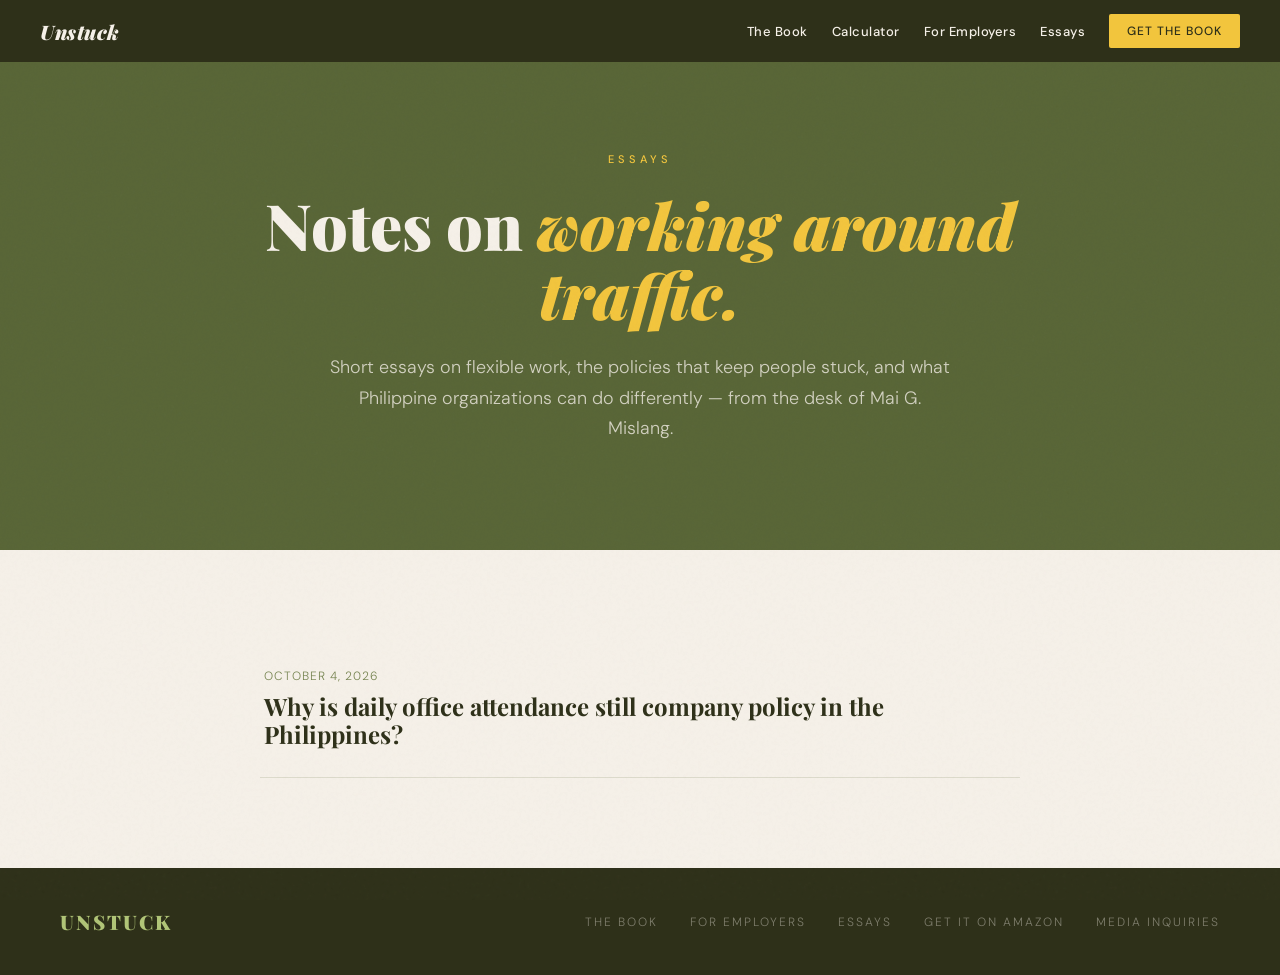
==== essays/index.html @ d2262bc2 "Add Flexible Work Pilot, essays; remove free tools; SEO/structured data - Add program.html (Flexible" ====
<!DOCTYPE html>
<html lang="en">
<head>
<!-- Google Analytics -->
<script async src="https://www.googletagmanager.com/gtag/js?id=G-F6GE5M65Z4"></script>
<script>
  window.dataLayer = window.dataLayer || [];
  function gtag(){dataLayer.push(arguments);}
  gtag('js', new Date());
  gtag('config', 'G-F6GE5M65Z4');
</script>

<meta charset="UTF-8">
<meta name="viewport" content="width=device-width, initial-scale=1.0">
<title>Essays on Flexible Work in the Philippines | Unstuck</title>

<meta name="description" content="Short essays on flexible work, alternative work arrangements, and the human cost of the commute in the Philippines — from Mai G. Mislang, author of Unstuck.">
<meta name="author" content="Mai G. Mislang">
<meta name="robots" content="index, follow">
<meta name="theme-color" content="#586536">
<link rel="canonical" href="https://workaroundtraffic.com/essays/">
<link rel="icon" href="data:image/svg+xml,<svg xmlns='http://www.w3.org/2000/svg' viewBox='0 0 100 100'><rect width='100' height='100' rx='20' fill='%23586536'/><circle cx='50' cy='50' r='26' fill='%23F2C53D'/></svg>">

<meta property="og:type" content="website">
<meta property="og:title" content="Essays on Flexible Work in the Philippines | Unstuck">
<meta property="og:description" content="Short essays on flexible work and the human cost of the commute, from the author of Unstuck.">
<meta property="og:url" content="https://workaroundtraffic.com/essays/">
<meta property="og:site_name" content="Unstuck by Mai G. Mislang">
<meta property="og:locale" content="en_PH">
<meta property="og:image" content="https://workaroundtraffic.com/cover.jpg">

<link href="https://fonts.googleapis.com/css2?family=Playfair+Display:ital,wght@0,700;0,900;1,700&family=DM+Serif+Display:ital@0;1&family=DM+Sans:wght@300;400;500&display=swap" rel="stylesheet">
<link rel="stylesheet" href="../styles.css">
</head>
<body>

<!-- SITE NAV -->
<nav class="site-nav">
  <a href="../index.html" class="nav-brand">Unstuck</a>
  <div class="nav-links">
    <a href="../index.html">The Book</a>
    <a href="../index.html#calculator">Calculator</a>
    <a href="../program.html">For Employers</a>
    <a href="index.html" aria-current="page">Essays</a>
    <a href="https://www.amazon.com/dp/B0GYHN6D1D" class="nav-cta" target="_blank" rel="noopener">Get the Book</a>
  </div>
</nav>

<!-- HERO -->
<header class="page-hero">
  <p class="page-eyebrow">Essays</p>
  <h1>Notes on <em>working around traffic.</em></h1>
  <p class="page-sub">Short essays on flexible work, the policies that keep people stuck, and what Philippine organizations can do differently — from the desk of Mai G. Mislang.</p>
</header>

<!-- ESSAY LIST -->
<section class="prog-section">
  <div class="essay-list">
    <a class="essay-card reveal" href="why-is-daily-office-attendance-still-company-policy.html">
      <div class="essay-date">October 4, 2026</div>
      <h2>Why is daily office attendance still company policy in the Philippines?</h2>
    </a>
    <!-- Add new essay cards here, newest first -->
  </div>
</section>

<!-- FOOTER -->
<footer>
  <div class="footer-logo">UNSTUCK</div>
  <nav class="footer-links">
    <a href="../index.html">The Book</a>
    <a href="../program.html">For Employers</a>
    <a href="index.html">Essays</a>
    <a href="https://www.amazon.com/dp/B0GYHN6D1D" target="_blank" rel="noopener">Get it on Amazon</a>
    <a href="mailto:hello@workaroundtraffic.com">Media Inquiries</a>
  </nav>
</footer>

<script>
  const reveals = document.querySelectorAll('.reveal');
  const observer = new IntersectionObserver((entries) => {
    entries.forEach((entry, i) => {
      if (entry.isIntersecting) {
        setTimeout(() => entry.target.classList.add('visible'), i * 80);
        observer.unobserve(entry.target);
      }
    });
  }, { threshold: 0.1 });
  reveals.forEach(el => observer.observe(el));
</script>
</body>
</html>
---- styles.css ----
:root {
    --lime: #B0C477;
    --olive: #586536;
    --mid: #768450;
    --cream: #F5F0E8;
    --dark: #2E3019;
    --yellow: #F2C53D;
    --yellow-dark: #e0b223;
  }

  *, *::before, *::after { box-sizing: border-box; margin: 0; padding: 0; }

  html { scroll-behavior: smooth; }

  body {
    background: var(--cream);
    color: var(--dark);
    font-family: 'DM Sans', sans-serif;
    font-weight: 300;
    overflow-x: hidden;
  }

  /* ── NOISE TEXTURE OVERLAY ── */
  body::before {
    content: '';
    position: fixed; inset: 0;
    background-image: url("data:image/svg+xml,%3Csvg viewBox='0 0 256 256' xmlns='http://www.w3.org/2000/svg'%3E%3Cfilter id='noise'%3E%3CfeTurbulence type='fractalNoise' baseFrequency='0.9' numOctaves='4' stitchTiles='stitch'/%3E%3C/filter%3E%3Crect width='100%25' height='100%25' filter='url(%23noise)' opacity='0.04'/%3E%3C/svg%3E");
    pointer-events: none; z-index: 999; opacity: 0.5;
  }

  /* ── HERO ── */
  .hero {
    min-height: 100vh;
    background: var(--olive);
    display: grid;
    grid-template-columns: 1fr 1fr;
    position: relative;
    overflow: visible;
  }

  .hero-left {
    padding: 80px 60px;
    display: flex;
    flex-direction: column;
    justify-content: center;
    position: relative;
    z-index: 2;
  }

  .hero-eyebrow {
    font-family: 'DM Sans', sans-serif;
    font-size: 11px;
    font-weight: 500;
    letter-spacing: 4px;
    text-transform: uppercase;
    color: var(--lime);
    margin-bottom: 32px;
    opacity: 0;
    animation: fadeUp 0.8s ease 0.2s forwards;
  }

  .hero-title {
    font-family: 'Playfair Display', serif;
    font-size: clamp(72px, 9vw, 130px);
    font-weight: 900;
    font-style: italic;
    line-height: 0.9;
    color: var(--lime);
    margin-bottom: 8px;
    opacity: 0;
    animation: fadeUp 0.8s ease 0.4s forwards;
  }

  .hero-title em {
    font-style: italic;
    color: var(--lime);
    display: block;
  }

  .hero-subtitle {
    font-family: 'DM Sans', sans-serif;
    font-size: clamp(13px, 1.2vw, 15px);
    font-weight: 300;
    color: rgba(245,240,232,0.7);
    line-height: 1.7;
    max-width: 380px;
    margin: 32px 0 48px;
    opacity: 0;
    animation: fadeUp 0.8s ease 0.6s forwards;
  }

  .hero-cta {
    display: flex;
    gap: 16px;
    flex-wrap: wrap;
    opacity: 0;
    animation: fadeUp 0.8s ease 0.8s forwards;
  }

  .btn-primary {
    background: var(--lime);
    color: var(--dark);
    padding: 16px 36px;
    font-family: 'DM Sans', sans-serif;
    font-size: 13px;
    font-weight: 500;
    letter-spacing: 1px;
    text-transform: uppercase;
    text-decoration: none;
    border: none;
    cursor: pointer;
    transition: background 0.2s, transform 0.2s;
    display: inline-block;
  }
  .btn-primary:hover { background: #c8dc85; transform: translateY(-2px); }

  .btn-secondary {
    background: transparent;
    color: var(--cream);
    padding: 16px 36px;
    font-family: 'DM Sans', sans-serif;
    font-size: 13px;
    font-weight: 500;
    letter-spacing: 1px;
    text-transform: uppercase;
    text-decoration: none;
    border: 1px solid rgba(245,240,232,0.3);
    cursor: pointer;
    transition: border-color 0.2s, transform 0.2s;
    display: inline-block;
  }
  .btn-secondary:hover { border-color: var(--lime); transform: translateY(-2px); }

  .hero-right {
    position: relative;
    display: flex;
    align-items: flex-end;
    justify-content: center;
    overflow: visible;
    padding-bottom: 0;
    z-index: 3;
  }

  /* Book mockup */
  .book-wrap {
    position: relative;
    z-index: 2;
    opacity: 0;
    animation: bookIn 1s ease 0.5s forwards;
    padding-bottom: 60px;
  }

  @keyframes bookIn {
    from { opacity: 0; transform: translateY(60px) rotate(-3deg); }
    to   { opacity: 1; transform: translateY(-30px) rotate(-3deg); }
  }

  .book {
    width: 220px;
    height: 320px;
    background: var(--lime);
    position: relative;
    box-shadow: 20px 20px 60px rgba(0,0,0,0.4), -4px 0 0 #9aab62, inset -3px 0 6px rgba(0,0,0,0.1);
    display: flex;
    flex-direction: column;
    align-items: center;
    justify-content: center;
    padding: 24px;
  }

  .book::before {
    content: '';
    position: absolute;
    left: 0; top: 0; bottom: 0;
    width: 16px;
    background: linear-gradient(to right, #8fa055, var(--lime));
    box-shadow: inset -2px 0 4px rgba(0,0,0,0.15);
  }

  .book-inner-title {
    font-family: 'Playfair Display', serif;
    font-size: 36px;
    font-weight: 900;
    color: var(--olive);
    line-height: 0.9;
    text-align: center;
    margin-bottom: 8px;
  }
  .book-inner-line {
    width: 40px; height: 2px;
    background: var(--olive);
    margin: 12px auto;
  }
  .book-inner-sub {
    font-family: 'DM Sans', sans-serif;
    font-size: 8px;
    font-weight: 500;
    letter-spacing: 2px;
    text-transform: uppercase;
    color: var(--olive);
    text-align: center;
    line-height: 1.6;
    opacity: 0.8;
  }

  /* BG decorative circles */
  .hero-circle {
    position: absolute;
    border-radius: 50%;
    opacity: 0.06;
    background: var(--lime);
  }
  .hero-circle.c1 { width: 600px; height: 600px; right: -200px; top: -200px; }
  .hero-circle.c2 { width: 300px; height: 300px; right: 100px; bottom: -100px; opacity: 0.04; }

  /* ── TAGLINE BAND ── */
  .band {
    background: var(--lime);
    padding: 20px 0;
    overflow: hidden;
    white-space: nowrap;
  }
  .band-track {
    display: inline-flex;
    animation: ticker 25s linear infinite;
  }
  .band-item {
    font-family: 'Playfair Display', serif;
    font-size: 15px;
    font-style: italic;
    color: var(--olive);
    padding: 0 48px;
  }
  .band-dot {
    color: var(--olive);
    opacity: 0.5;
  }
  @keyframes ticker {
    from { transform: translateX(0); }
    to   { transform: translateX(-50%); }
  }

  .section-label {
    font-size: 10px;
    font-weight: 500;
    letter-spacing: 4px;
    text-transform: uppercase;
    color: var(--mid);
    margin-bottom: 20px;
  }

  /* ── WHAT THE BOOK DOES ── */
  .features {
    background: var(--dark);
    padding: 100px 60px;
  }

  .features-inner {
    max-width: 1100px;
    margin: 0 auto;
  }

  .features-header {
    display: grid;
    grid-template-columns: 1fr 2fr;
    gap: 60px;
    margin-bottom: 80px;
    align-items: end;
  }

  .features-title {
    font-family: 'Playfair Display', serif;
    font-size: clamp(36px, 4vw, 56px);
    font-weight: 700;
    color: var(--cream);
    line-height: 1.1;
  }

  .features-intro {
    font-size: 16px;
    line-height: 1.8;
    color: rgba(245,240,232,0.6);
  }

  .features-grid {
    display: grid;
    grid-template-columns: repeat(3, 1fr);
    gap: 2px;
  }

  .feature-card {
    background: rgba(176,196,119,0.06);
    border: 1px solid rgba(176,196,119,0.12);
    padding: 40px 32px;
    transition: background 0.3s;
  }
  .feature-card:hover { background: rgba(176,196,119,0.12); }

  .feature-num {
    font-family: 'Playfair Display', serif;
    font-size: 48px;
    font-weight: 900;
    color: rgba(176,196,119,0.2);
    line-height: 1;
    margin-bottom: 16px;
  }

  .feature-title {
    font-family: 'DM Serif Display', serif;
    font-size: 20px;
    color: var(--lime);
    margin-bottom: 12px;
  }

  .feature-desc {
    font-size: 14px;
    line-height: 1.7;
    color: rgba(245,240,232,0.5);
  }

  /* ── FOR WHOM ── */
  .audience {
    padding: 60px 60px 100px;
    max-width: 1100px;
    margin: 0 auto;
  }

  .audience-header {
    text-align: center;
    margin-bottom: 60px;
  }

  .audience-title {
    font-family: 'Playfair Display', serif;
    font-size: clamp(32px, 4vw, 52px);
    font-weight: 900;
    color: var(--olive);
    margin-top: 12px;
  }

  .audience-grid {
    display: grid;
    grid-template-columns: repeat(3, 1fr);
    gap: 24px;
  }

  .audience-card {
    border: 1px solid rgba(88,101,54,0.2);
    padding: 36px 28px;
    position: relative;
    transition: border-color 0.3s, transform 0.3s;
  }
  .audience-card:hover { border-color: var(--mid); transform: translateY(-4px); }

  .audience-card-label {
    font-size: 10px;
    letter-spacing: 3px;
    text-transform: uppercase;
    color: var(--mid);
    margin-bottom: 12px;
    font-weight: 500;
  }

  .audience-card-title {
    font-family: 'DM Serif Display', serif;
    font-size: 22px;
    color: var(--olive);
    margin-bottom: 12px;
  }

  .audience-card-body {
    font-size: 14px;
    line-height: 1.7;
    color: #5a5a4a;
  }

  /* ── GET THE BOOK ── */
  .get-book {
    background: var(--olive);
    padding: 100px 60px;
    text-align: center;
    position: relative;
    overflow: hidden;
  }

  .get-book::before {
    content: 'UNSTUCK';
    position: absolute;
    font-family: 'Playfair Display', serif;
    font-size: 220px;
    font-weight: 900;
    color: rgba(176,196,119,0.05);
    top: 50%; left: 50%;
    transform: translate(-50%,-50%);
    white-space: nowrap;
    pointer-events: none;
  }

  .get-book-label { color: var(--lime); margin-bottom: 12px; font-size: 10px; letter-spacing: 4px; text-transform: uppercase; font-weight: 500; }

  .get-book-title {
    font-family: 'Playfair Display', serif;
    font-size: clamp(32px, 5vw, 64px);
    font-weight: 900;
    color: var(--cream);
    max-width: 700px;
    margin: 0 auto 16px;
    line-height: 1.1;
  }

  .get-book-title em { font-style: italic; color: var(--lime); }

  .get-book-sub {
    font-size: 15px;
    color: rgba(245,240,232,0.6);
    max-width: 480px;
    margin: 0 auto 48px;
    line-height: 1.7;
  }

  .get-book-buttons {
    display: flex;
    gap: 16px;
    justify-content: center;
    flex-wrap: wrap;
    position: relative; z-index: 1;
  }

  /* ── NEWSLETTER SIGNUP ── */
  .newsletter {
    background: var(--cream);
    padding: 80px 60px;
    border-top: 1px solid rgba(88,101,54,0.15);
  }

  .newsletter-inner {
    max-width: 560px;
    margin: 0 auto;
    text-align: center;
  }

  .newsletter-title {
    font-family: 'DM Serif Display', serif;
    font-size: 30px;
    color: var(--olive);
    margin-bottom: 8px;
  }

  .newsletter-sub {
    font-size: 14px;
    color: #6a6a5a;
    margin-bottom: 28px;
    line-height: 1.6;
  }

  .email-row {
    display: flex;
    gap: 0;
    max-width: 420px;
    margin: 0 auto;
  }

  .email-input {
    flex: 1;
    padding: 16px 20px;
    border: 1px solid rgba(88,101,54,0.3);
    border-right: none;
    background: white;
    font-family: 'DM Sans', sans-serif;
    font-size: 14px;
    color: var(--dark);
    outline: none;
  }
  .email-input:focus { border-color: var(--mid); }

  .email-btn {
    padding: 16px 24px;
    background: var(--olive);
    color: var(--cream);
    font-family: 'DM Sans', sans-serif;
    font-size: 12px;
    font-weight: 500;
    letter-spacing: 1px;
    text-transform: uppercase;
    border: none;
    cursor: pointer;
    transition: background 0.2s;
  }
  .email-btn:hover { background: var(--mid); }

  /* ── FOOTER ── */
  footer {
    background: var(--dark);
    padding: 40px 60px;
    display: flex;
    align-items: center;
    justify-content: space-between;
  }

  .footer-logo {
    font-family: 'Playfair Display', serif;
    font-size: 20px;
    font-weight: 900;
    color: var(--lime);
    letter-spacing: 2px;
  }

  .footer-links {
    display: flex;
    gap: 32px;
  }

  .footer-links a {
    font-size: 12px;
    letter-spacing: 2px;
    text-transform: uppercase;
    color: rgba(245,240,232,0.4);
    text-decoration: none;
    transition: color 0.2s;
  }
  .footer-links a:hover { color: var(--lime); }

  /* ── BANDWIDTH TAX CALCULATOR ── */
  .calculator {
    background: var(--cream);
    padding: 80px 60px 60px;
    border-top: 1px solid rgba(88,101,54,0.12);
  }

  .calc-inner {
    max-width: 860px;
    margin: 0 auto;
  }

  .calc-header {
    text-align: center;
    margin-bottom: 56px;
  }

  .calc-title {
    font-family: 'Playfair Display', serif;
    font-size: clamp(32px, 4vw, 52px);
    font-weight: 900;
    color: var(--olive);
    line-height: 1.1;
    margin: 12px 0 16px;
  }

  .calc-title em { font-style: italic; color: var(--mid); }

  .calc-subtitle {
    font-size: 16px;
    line-height: 1.7;
    color: #5a5a4a;
    max-width: 560px;
    margin: 0 auto;
  }

  .calc-card {
    background: white;
    border: 1px solid rgba(88,101,54,0.15);
    padding: 56px 56px 40px;
    box-shadow: 0 4px 40px rgba(46,48,25,0.06);
  }

  .calc-field {
    margin-bottom: 44px;
  }

  .calc-label {
    display: flex;
    align-items: flex-start;
    gap: 16px;
    font-family: 'DM Serif Display', serif;
    font-size: 18px;
    color: var(--dark);
    margin-bottom: 20px;
    line-height: 1.4;
    cursor: default;
  }

  .calc-num {
    font-family: 'Playfair Display', serif;
    font-size: 13px;
    font-weight: 900;
    color: white;
    background: var(--olive);
    width: 28px; height: 28px;
    border-radius: 50%;
    display: flex; align-items: center; justify-content: center;
    flex-shrink: 0;
    margin-top: 2px;
    letter-spacing: 0;
  }

  .calc-slider-wrap {
    display: flex;
    align-items: center;
    gap: 20px;
  }

  .calc-slider {
    flex: 1;
    -webkit-appearance: none;
    appearance: none;
    height: 4px;
    background: rgba(88,101,54,0.15);
    border-radius: 2px;
    outline: none;
    cursor: pointer;
  }

  .calc-slider::-webkit-slider-thumb {
    -webkit-appearance: none;
    width: 22px; height: 22px;
    border-radius: 50%;
    background: var(--olive);
    cursor: pointer;
    transition: background 0.2s, transform 0.2s;
    box-shadow: 0 2px 8px rgba(88,101,54,0.3);
  }

  .calc-slider::-webkit-slider-thumb:hover {
    background: var(--mid);
    transform: scale(1.2);
  }

  .calc-slider::-moz-range-thumb {
    width: 22px; height: 22px;
    border-radius: 50%;
    background: var(--olive);
    cursor: pointer;
    border: none;
  }

  .calc-slider-value {
    font-family: 'Playfair Display', serif;
    font-size: 22px;
    font-weight: 700;
    color: var(--olive);
    min-width: 72px;
    text-align: right;
  }

  .calc-hint {
    font-size: 12px;
    color: rgba(88,101,54,0.5);
    margin-top: 8px;
    padding-left: 44px;
    font-style: italic;
  }

  .calc-btn {
    width: 100%;
    padding: 20px;
    background: var(--olive);
    color: var(--cream);
    font-family: 'DM Sans', sans-serif;
    font-size: 14px;
    font-weight: 500;
    letter-spacing: 2px;
    text-transform: uppercase;
    border: none;
    cursor: pointer;
    transition: background 0.2s, transform 0.2s;
    margin-top: 8px;
  }
  .calc-btn:hover { background: var(--mid); transform: translateY(-2px); }

  /* RESULT */
  .calc-result {
    display: none;
    margin-top: 48px;
    padding-top: 48px;
    border-top: 1px solid rgba(88,101,54,0.12);
    animation: fadeUp 0.6s ease forwards;
  }

  .calc-result.visible { display: block; }

  .result-gauge {
    margin-bottom: 32px;
  }

  .gauge-track {
    height: 12px;
    background: rgba(88,101,54,0.1);
    border-radius: 6px;
    overflow: hidden;
    margin-bottom: 8px;
  }

  .gauge-fill {
    height: 100%;
    border-radius: 6px;
    transition: width 1s ease, background 1s ease;
    width: 0%;
  }

  .gauge-labels {
    display: flex;
    justify-content: space-between;
    font-size: 10px;
    letter-spacing: 2px;
    text-transform: uppercase;
    color: rgba(88,101,54,0.4);
    font-weight: 500;
  }

  .result-status {
    font-family: 'Playfair Display', serif;
    font-size: clamp(28px, 4vw, 44px);
    font-weight: 900;
    margin-bottom: 16px;
    line-height: 1.1;
  }

  .result-numbers {
    display: flex;
    gap: 32px;
    margin-bottom: 24px;
    flex-wrap: wrap;
  }

  .result-stat {
    text-align: center;
    padding: 16px 24px;
    background: rgba(88,101,54,0.05);
    border: 1px solid rgba(88,101,54,0.1);
    min-width: 120px;
  }

  .result-stat-num {
    font-family: 'Playfair Display', serif;
    font-size: 32px;
    font-weight: 900;
    color: var(--olive);
    display: block;
  }

  .result-stat-label {
    font-size: 10px;
    letter-spacing: 2px;
    text-transform: uppercase;
    color: rgba(88,101,54,0.5);
    margin-top: 4px;
    display: block;
  }

  .result-message {
    font-size: 16px;
    line-height: 1.8;
    color: #4a4a3a;
    max-width: 640px;
  }

  .result-message strong { color: var(--olive); font-weight: 500; }

  @media (max-width: 900px) {
    .calculator { padding: 80px 32px; }
    .calc-card { padding: 36px 28px; }
    .calc-label { font-size: 16px; }
    .result-numbers { gap: 16px; }
  }

  /* ── ANIMATIONS ── */
  @keyframes fadeUp {
    from { opacity: 0; transform: translateY(24px); }
    to   { opacity: 1; transform: translateY(0); }
  }

  /* Scroll reveal */
  .reveal {
    opacity: 0;
    transform: translateY(32px);
    transition: opacity 0.7s ease, transform 0.7s ease;
  }
  .reveal.visible { opacity: 1; transform: translateY(0); }

  /* ── YELLOW BUTTON (free-tools motif) ── */
  .btn-yellow {
    background: var(--yellow);
    color: var(--dark);
    padding: 18px 42px;
    font-family: 'DM Sans', sans-serif;
    font-size: 14px;
    font-weight: 500;
    letter-spacing: 1px;
    text-transform: uppercase;
    text-decoration: none;
    border: none;
    cursor: pointer;
    display: inline-block;
    border-radius: 2px;
    box-shadow: 0 10px 30px rgba(242,197,61,0.3);
    transition: background 0.2s, transform 0.2s, box-shadow 0.2s;
  }
  .btn-yellow:hover { background: var(--yellow-dark); transform: translateY(-2px); box-shadow: 0 14px 36px rgba(242,197,61,0.42); }

  /* ── TOOLS BRIDGE ── */
  .tools-bridge {
    background: var(--cream);
    padding: 100px 60px;
    text-align: center;
    border-top: 1px solid rgba(88,101,54,0.12);
  }
  .tools-bridge-inner { max-width: 640px; margin: 0 auto; }
  .tools-bridge-label {
    font-size: 10px; font-weight: 500; letter-spacing: 4px;
    text-transform: uppercase; color: var(--mid); margin-bottom: 20px;
  }
  .tools-bridge-title {
    font-family: 'Playfair Display', serif;
    font-size: clamp(30px, 4.5vw, 54px);
    font-weight: 900; line-height: 1.08; color: var(--dark);
    margin-bottom: 24px;
  }
  .tools-bridge-title em { font-style: italic; color: var(--olive); }
  .tools-bridge-copy {
    font-size: 16px; line-height: 1.75; color: #555;
    max-width: 540px; margin: 0 auto 40px;
  }

  /* ── FAQ (SEO/GEO) ── */
  .faq { background: var(--dark); padding: 100px 60px; }
  .faq-inner { max-width: 760px; margin: 0 auto; }
  .faq-label { color: var(--lime); font-size: 10px; letter-spacing: 4px; text-transform: uppercase; font-weight: 500; margin-bottom: 16px; text-align: center; }
  .faq-title {
    font-family: 'Playfair Display', serif; font-weight: 900;
    font-size: clamp(28px, 4vw, 48px); color: var(--cream);
    text-align: center; margin-bottom: 48px;
  }
  .faq-item { border-bottom: 1px solid rgba(245,240,232,0.14); padding: 26px 0; }
  .faq-q {
    font-family: 'DM Sans', sans-serif; font-size: 18px; font-weight: 500;
    color: var(--lime); margin-bottom: 12px;
  }
  .faq-a { font-size: 15px; line-height: 1.75; color: rgba(245,240,232,0.72); }
  .faq-a a { color: var(--lime); text-decoration: underline; text-underline-offset: 3px; }

  /* ── RESPONSIVE ── */
  @media (max-width: 900px) {
    .hero { grid-template-columns: 1fr; }
    .hero-right { min-height: 260px; }
    .hero-left { padding: 80px 32px; }
    .features { padding: 80px 32px; }
    .features-header { grid-template-columns: 1fr; }
    .features-grid { grid-template-columns: 1fr; }
    .audience { padding: 80px 32px; }
    .audience-grid { grid-template-columns: 1fr; }
    .get-book { padding: 80px 32px; }
    .tools-bridge { padding: 80px 28px; }
    .faq { padding: 80px 28px; }
    .newsletter { padding: 60px 32px; }
    footer { flex-direction: column; gap: 24px; text-align: center; }
    .footer-links { justify-content: center; }
  }


/* ============================================================
   ADDED: site nav, program page, waitlist form, essays
   ============================================================ */

/* ---- Site nav (For Employers / cross-page) ---- */
.site-nav { display:flex; align-items:center; justify-content:space-between; gap:16px; padding:14px 40px; background:var(--dark); position:sticky; top:0; z-index:999; }
.site-nav .nav-brand { font-family:'Playfair Display',serif; font-style:italic; font-weight:900; font-size:20px; color:var(--cream); text-decoration:none; letter-spacing:0.5px; }
.site-nav .nav-links { display:flex; align-items:center; gap:24px; flex-wrap:wrap; justify-content:center; }
.site-nav .nav-links a { font-family:'DM Sans',sans-serif; font-size:13px; font-weight:500; letter-spacing:0.5px; color:var(--cream); text-decoration:none; transition:color 0.2s; }
.site-nav .nav-links a:hover { color:var(--lime); }
.site-nav .nav-links a.nav-cta { background:var(--yellow); color:var(--dark); padding:9px 18px; border-radius:2px; text-transform:uppercase; font-size:12px; letter-spacing:1px; }
.site-nav .nav-links a.nav-cta:hover { background:var(--yellow-dark); color:var(--dark); transform:translateY(-1px); }
@media (max-width:760px){ .site-nav{ flex-direction:column; gap:10px; padding:12px 20px; } .site-nav .nav-links{ gap:14px; } }

/* ---- Generic centered page hero (program, essays) ---- */
.page-hero { background:var(--olive); padding:90px 40px 70px; text-align:center; position:relative; overflow:hidden; }
.page-hero .page-eyebrow { font-family:'DM Sans',sans-serif; font-size:11px; font-weight:500; letter-spacing:4px; text-transform:uppercase; color:var(--yellow); margin-bottom:24px; }
.page-hero h1 { font-family:'Playfair Display',serif; font-weight:900; font-size:clamp(34px,5.5vw,64px); line-height:1.08; color:var(--cream); max-width:860px; margin:0 auto 24px; }
.page-hero h1 em { font-style:italic; color:var(--yellow); }
.page-hero .page-sub { font-size:clamp(15px,1.4vw,18px); line-height:1.7; color:rgba(245,240,232,0.78); max-width:620px; margin:0 auto 36px; }

/* ---- Program sections ---- */
.prog-section { padding:90px 60px; }
.prog-section.alt { background:var(--cream); }
.prog-section.dark { background:var(--dark); }
.prog-inner { max-width:1100px; margin:0 auto; }
.prog-inner.narrow { max-width:760px; }
.prog-head { text-align:center; margin-bottom:56px; }
.prog-head h2 { font-family:'Playfair Display',serif; font-weight:900; font-size:clamp(28px,4vw,46px); line-height:1.1; color:var(--dark); margin-bottom:16px; }
.prog-section.dark .prog-head h2 { color:var(--cream); }
.prog-head h2 em { font-style:italic; color:var(--olive); }
.prog-section.dark .prog-head h2 em { color:var(--lime); }
.prog-head p { font-size:16px; line-height:1.7; color:#555; max-width:620px; margin:0 auto; }

/* Who it is for (3 cards) */
.who-grid { display:grid; grid-template-columns:repeat(3,1fr); gap:24px; }
.who-card { background:var(--cream); border:1px solid rgba(88,101,54,0.14); border-radius:4px; padding:34px 30px; transition:transform 0.2s, border-color 0.2s; }
.prog-section.alt .who-card { background:#fff; }
.who-card:hover { transform:translateY(-4px); border-color:var(--mid); }
.who-card .who-label { font-family:'DM Sans',sans-serif; font-size:10px; font-weight:500; letter-spacing:3px; text-transform:uppercase; color:var(--mid); margin-bottom:12px; }
.who-card h3 { font-family:'Playfair Display',serif; font-weight:900; font-size:22px; color:var(--dark); margin-bottom:12px; }
.who-card p { font-size:14.5px; line-height:1.65; color:#555; }

/* What you leave with (numbered list) */
.leave-list { display:grid; grid-template-columns:repeat(2,1fr); gap:28px; }
.leave-item { display:grid; grid-template-columns:52px 1fr; gap:18px; align-items:start; }
.leave-num { font-family:'Playfair Display',serif; font-style:italic; font-weight:900; font-size:38px; color:var(--lime); line-height:1; }
.leave-item h3 { font-family:'DM Sans',sans-serif; font-size:17px; font-weight:500; color:var(--dark); margin-bottom:8px; }
.leave-item p { font-size:14.5px; line-height:1.65; color:#555; }

/* Formats (2 cards) */
.format-grid { display:grid; grid-template-columns:repeat(2,1fr); gap:24px; }
.format-card { background:#fff; border:1px solid rgba(88,101,54,0.16); border-top:5px solid var(--yellow); border-radius:4px; padding:40px 36px; display:flex; flex-direction:column; }
.format-card .format-tag { font-family:'DM Sans',sans-serif; font-size:10px; font-weight:500; letter-spacing:3px; text-transform:uppercase; color:var(--mid); margin-bottom:14px; }
.format-card h3 { font-family:'Playfair Display',serif; font-weight:900; font-size:26px; color:var(--dark); margin-bottom:10px; }
.format-card .format-meta { font-size:13px; color:var(--olive); font-weight:500; margin-bottom:18px; }
.format-card ul { list-style:none; margin:0 0 24px; padding:0; }
.format-card li { font-size:14.5px; line-height:1.5; color:#555; padding:8px 0 8px 24px; position:relative; border-bottom:1px solid rgba(88,101,54,0.08); }
.format-card li::before { content:'\2192'; position:absolute; left:0; color:var(--mid); }
.price-tbd { margin-top:auto; border:1px dashed var(--mid); border-radius:3px; padding:14px 18px; text-align:center; font-family:'DM Sans',sans-serif; font-size:13px; letter-spacing:0.5px; color:var(--olive); background:rgba(176,196,119,0.12); }
.price-tbd strong { display:block; font-size:11px; letter-spacing:2px; text-transform:uppercase; color:var(--mid); margin-bottom:4px; font-weight:500; }

/* ---- Waitlist form ---- */
.waitlist { background:var(--olive); padding:90px 40px; }
.waitlist-inner { max-width:640px; margin:0 auto; }
.waitlist-inner .prog-head h2 { color:var(--cream); }
.waitlist-inner .prog-head h2 em { color:var(--lime); }
.waitlist-inner .prog-head p { color:rgba(245,240,232,0.72); }
.waitlist-form { background:var(--cream); border-radius:6px; padding:40px; }
.wf-field { margin-bottom:22px; }
.wf-field label { display:block; font-family:'DM Sans',sans-serif; font-size:13px; font-weight:500; letter-spacing:0.5px; color:var(--dark); margin-bottom:8px; }
.wf-field .req { color:#c0392b; }
.wf-field input[type=text], .wf-field input[type=email], .wf-field select, .wf-field textarea {
  width:100%; font-family:'DM Sans',sans-serif; font-size:15px; color:var(--dark);
  background:#fff; border:1px solid rgba(88,101,54,0.3); border-radius:3px; padding:13px 14px; transition:border-color 0.2s; }
.wf-field input:focus, .wf-field select:focus, .wf-field textarea:focus { outline:none; border-color:var(--olive); }
.wf-field textarea { min-height:96px; resize:vertical; }
.wf-check-group { display:grid; grid-template-columns:repeat(2,1fr); gap:10px 20px; }
.wf-check { display:flex; align-items:flex-start; gap:10px; font-size:14px; color:var(--dark); font-weight:400; letter-spacing:0; }
.wf-check input { margin-top:3px; flex:0 0 auto; }
.wf-consent { display:flex; align-items:flex-start; gap:10px; font-size:13px; line-height:1.5; color:#444; }
.wf-consent input { margin-top:3px; flex:0 0 auto; }
.wf-hp { position:absolute; left:-9999px; width:1px; height:1px; overflow:hidden; }
.wf-submit { width:100%; margin-top:8px; background:var(--yellow); color:var(--dark); border:none; cursor:pointer; padding:17px; font-family:'DM Sans',sans-serif; font-size:14px; font-weight:500; letter-spacing:1px; text-transform:uppercase; border-radius:3px; box-shadow:0 10px 30px rgba(242,197,61,0.3); transition:background 0.2s, transform 0.2s; }
.wf-submit:hover { background:var(--yellow-dark); transform:translateY(-2px); }
.wf-submit:disabled { opacity:0.6; cursor:not-allowed; transform:none; }
.form-success { display:none; background:var(--cream); border-radius:6px; padding:48px 40px; text-align:center; }
.form-success.show { display:block; }
.form-success h3 { font-family:'Playfair Display',serif; font-weight:900; font-size:28px; color:var(--olive); margin-bottom:12px; }
.form-success p { font-size:15px; line-height:1.7; color:#555; }
.form-error { display:none; margin-top:14px; color:#c0392b; font-size:13.5px; text-align:center; }
.form-error.show { display:block; }
@media (max-width:760px){ .wf-check-group{ grid-template-columns:1fr; } .waitlist-form{ padding:28px 22px; } }

/* ---- Essays ---- */
.essay-list { max-width:760px; margin:0 auto; display:grid; gap:4px; }
.essay-card { display:block; text-decoration:none; padding:28px 4px; border-bottom:1px solid rgba(88,101,54,0.16); transition:padding-left 0.2s; }
.essay-card:hover { padding-left:12px; }
.essay-card .essay-date { font-family:'DM Sans',sans-serif; font-size:12px; letter-spacing:1px; text-transform:uppercase; color:var(--mid); margin-bottom:8px; }
.essay-card h2 { font-family:'Playfair Display',serif; font-weight:700; font-size:24px; line-height:1.2; color:var(--dark); }
.essay-card:hover h2 { color:var(--olive); }
.essay-article { max-width:720px; margin:0 auto; padding:70px 40px 40px; }
.essay-article .essay-meta { font-family:'DM Sans',sans-serif; font-size:13px; letter-spacing:0.5px; color:var(--mid); margin-bottom:28px; }
.essay-article h1 { font-family:'Playfair Display',serif; font-weight:900; font-size:clamp(30px,4.5vw,50px); line-height:1.12; color:var(--dark); margin-bottom:24px; }
.essay-article h2 { font-family:'Playfair Display',serif; font-weight:700; font-size:clamp(23px,3vw,32px); color:var(--olive); margin:48px 0 16px; }
.essay-article h3 { font-family:'DM Sans',sans-serif; font-size:18px; font-weight:500; color:var(--dark); margin:32px 0 10px; }
.essay-article p { font-size:17px; line-height:1.8; color:#333; margin-bottom:20px; }
.essay-article a { color:var(--olive); text-decoration:underline; text-underline-offset:3px; }
.essay-article ul, .essay-article ol { margin:0 0 20px 22px; }
.essay-article li { font-size:17px; line-height:1.8; color:#333; margin-bottom:8px; }
.essay-article blockquote { border-left:4px solid var(--lime); margin:28px 0; padding:4px 0 4px 22px; font-style:italic; color:#444; font-size:18px; }
.essay-cta { background:var(--olive); border-radius:6px; padding:40px; text-align:center; margin:56px 0 20px; }
.essay-cta h3 { font-family:'Playfair Display',serif; font-weight:900; font-size:26px; color:var(--cream); margin-bottom:12px; }
.essay-cta p { font-size:15px; color:rgba(245,240,232,0.72); margin-bottom:24px; line-height:1.7; }

/* Responsive grids */
@media (max-width:860px){
  .who-grid{ grid-template-columns:1fr; }
  .leave-list{ grid-template-columns:1fr; }
  .format-grid{ grid-template-columns:1fr; }
  .prog-section{ padding:70px 28px; }
}
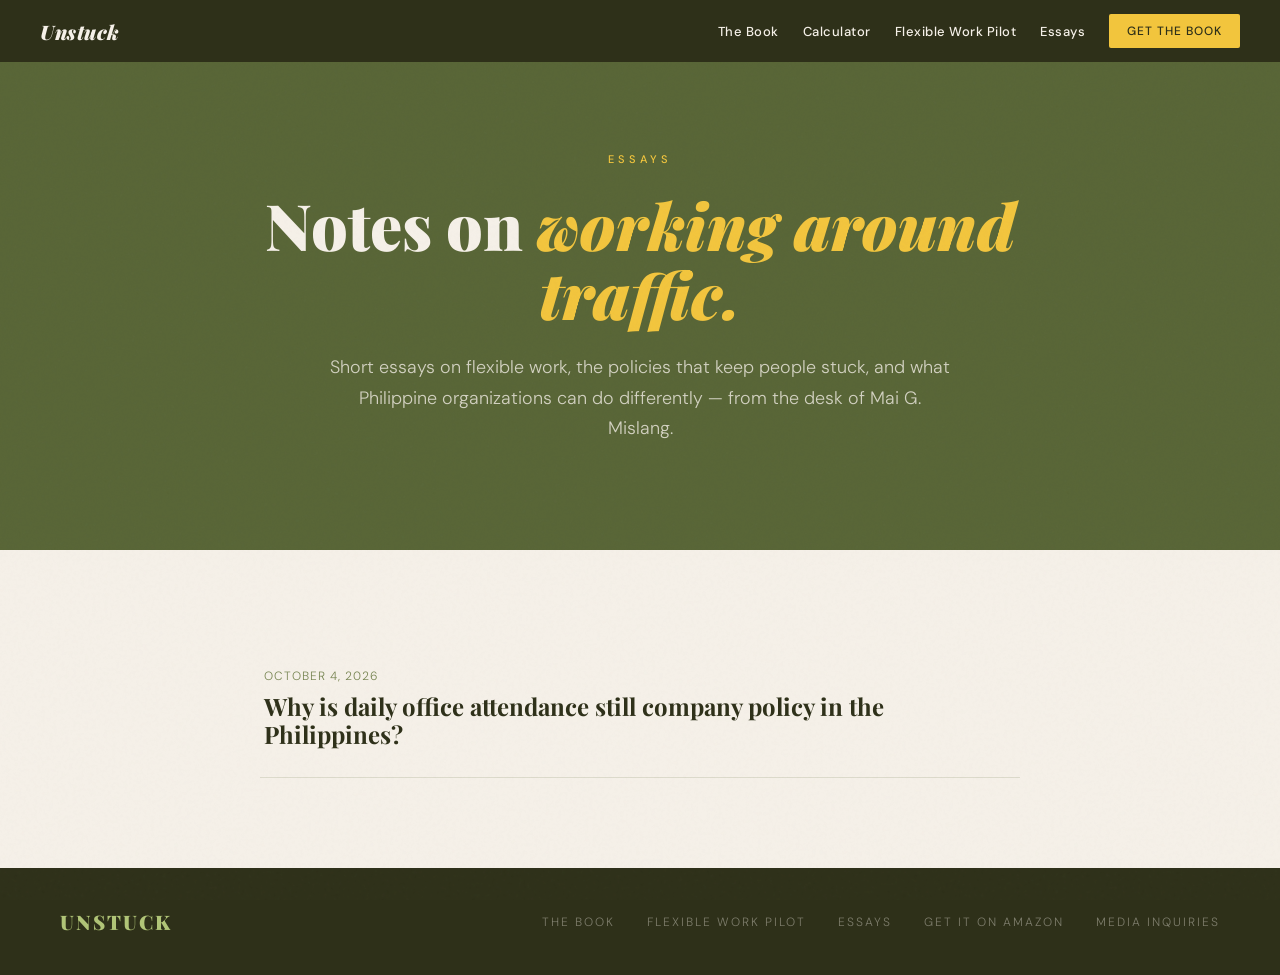
==== commit 6c684505: "Rename nav/footer link to "Flexible Work Pilot" Co-Authored-By: Claude Opus 4.8 <noreply@anthropic.c" ====
--- a/essays/index.html
+++ b/essays/index.html
@@ -40,7 +40,7 @@
   <div class="nav-links">
     <a href="../index.html">The Book</a>
     <a href="../index.html#calculator">Calculator</a>
-    <a href="../program.html">For Employers</a>
+    <a href="../program.html">Flexible Work Pilot</a>
     <a href="index.html" aria-current="page">Essays</a>
     <a href="https://www.amazon.com/dp/B0GYHN6D1D" class="nav-cta" target="_blank" rel="noopener">Get the Book</a>
   </div>
@@ -69,7 +69,7 @@
   <div class="footer-logo">UNSTUCK</div>
   <nav class="footer-links">
     <a href="../index.html">The Book</a>
-    <a href="../program.html">For Employers</a>
+    <a href="../program.html">Flexible Work Pilot</a>
     <a href="index.html">Essays</a>
     <a href="https://www.amazon.com/dp/B0GYHN6D1D" target="_blank" rel="noopener">Get it on Amazon</a>
     <a href="mailto:hello@workaroundtraffic.com">Media Inquiries</a>
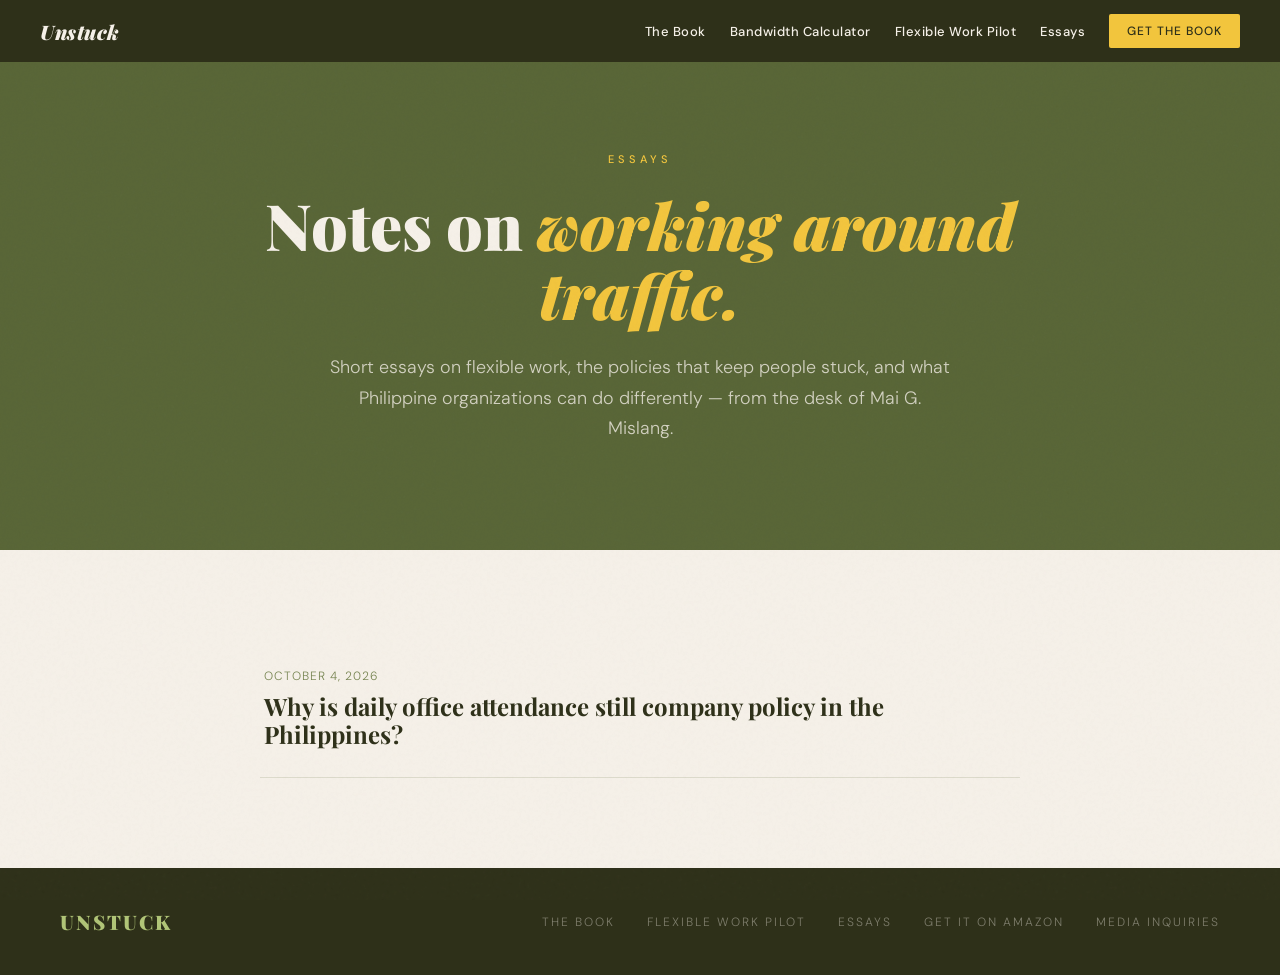
==== commit c5a28f76: "Rename nav "Calculator" to "Bandwidth Calculator" Co-Authored-By: Claude Opus 4.8 <noreply@anthropic" ====
--- a/essays/index.html
+++ b/essays/index.html
@@ -39,7 +39,7 @@
   <a href="../index.html" class="nav-brand">Unstuck</a>
   <div class="nav-links">
     <a href="../index.html">The Book</a>
-    <a href="../index.html#calculator">Calculator</a>
+    <a href="../index.html#calculator">Bandwidth Calculator</a>
     <a href="../program.html">Flexible Work Pilot</a>
     <a href="index.html" aria-current="page">Essays</a>
     <a href="https://www.amazon.com/dp/B0GYHN6D1D" class="nav-cta" target="_blank" rel="noopener">Get the Book</a>
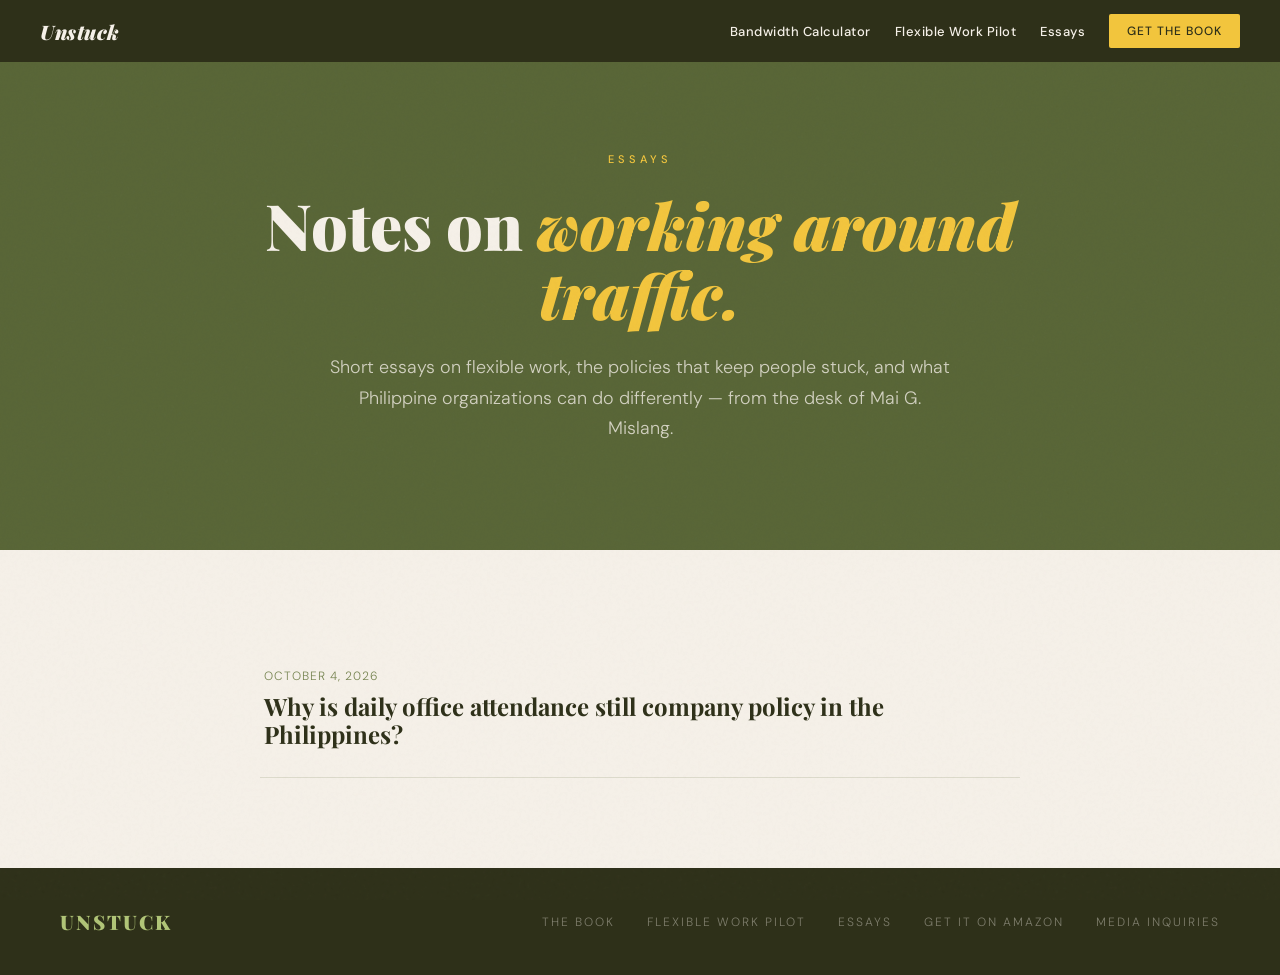
==== commit ff312016: "Remove redundant 'The Book' link from nav" ====
--- a/essays/index.html
+++ b/essays/index.html
@@ -38,7 +38,6 @@
 <nav class="site-nav">
   <a href="../index.html" class="nav-brand">Unstuck</a>
   <div class="nav-links">
-    <a href="../index.html">The Book</a>
     <a href="../index.html#calculator">Bandwidth Calculator</a>
     <a href="../program.html">Flexible Work Pilot</a>
     <a href="index.html" aria-current="page">Essays</a>
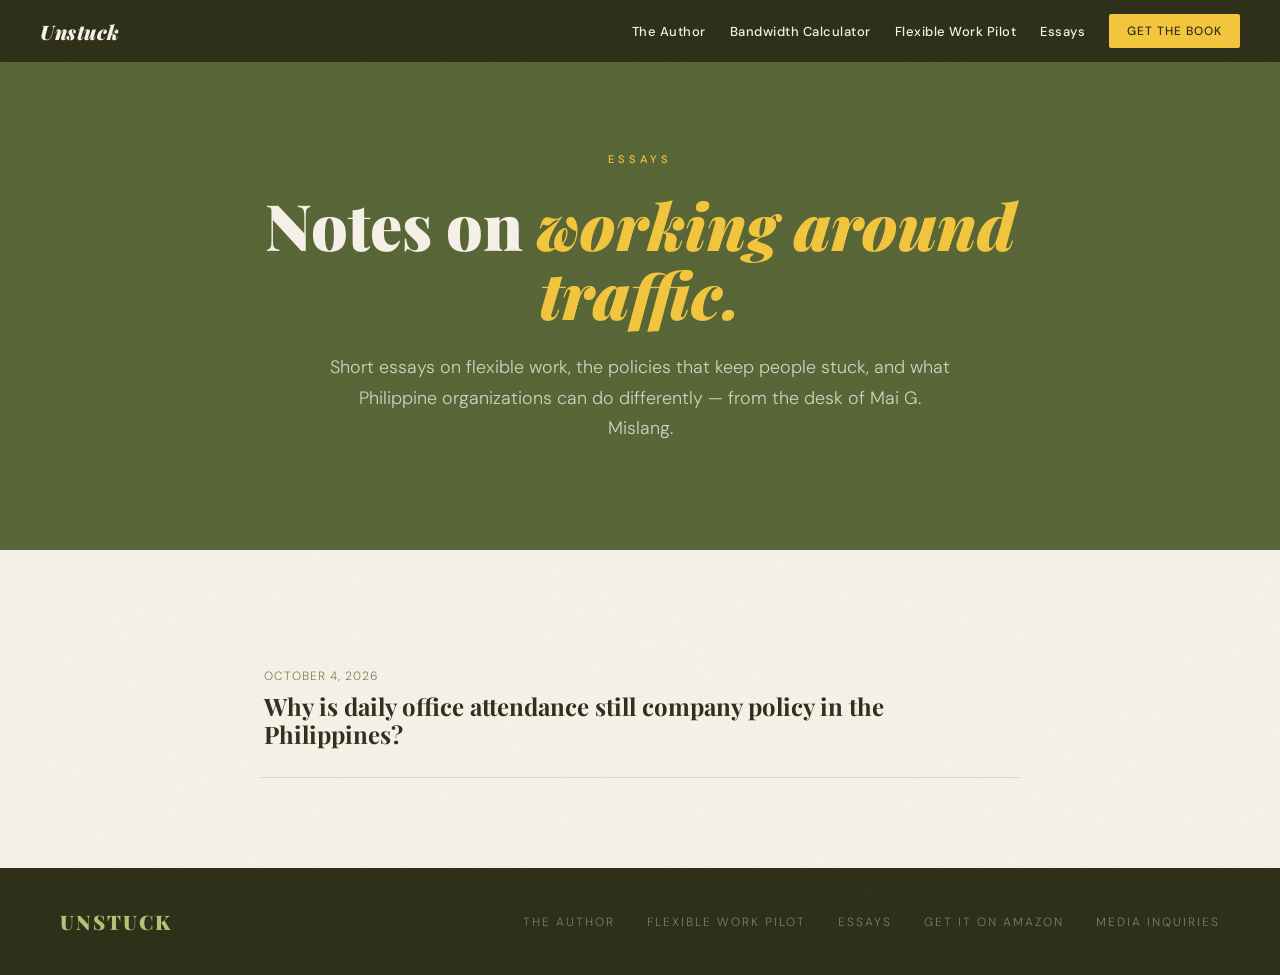
==== commit aa12ff0c: "Add The Author page; tighten program copy to one full-day session - New about.html (photo + bio, Ris" ====
--- a/essays/index.html
+++ b/essays/index.html
@@ -38,6 +38,7 @@
 <nav class="site-nav">
   <a href="../index.html" class="nav-brand">Unstuck</a>
   <div class="nav-links">
+    <a href="../about.html">The Author</a>
     <a href="../index.html#calculator">Bandwidth Calculator</a>
     <a href="../program.html">Flexible Work Pilot</a>
     <a href="index.html" aria-current="page">Essays</a>
@@ -67,7 +68,7 @@
 <footer>
   <div class="footer-logo">UNSTUCK</div>
   <nav class="footer-links">
-    <a href="../index.html">The Book</a>
+    <a href="../about.html">The Author</a>
     <a href="../program.html">Flexible Work Pilot</a>
     <a href="index.html">Essays</a>
     <a href="https://www.amazon.com/dp/B0GYHN6D1D" target="_blank" rel="noopener">Get it on Amazon</a>
